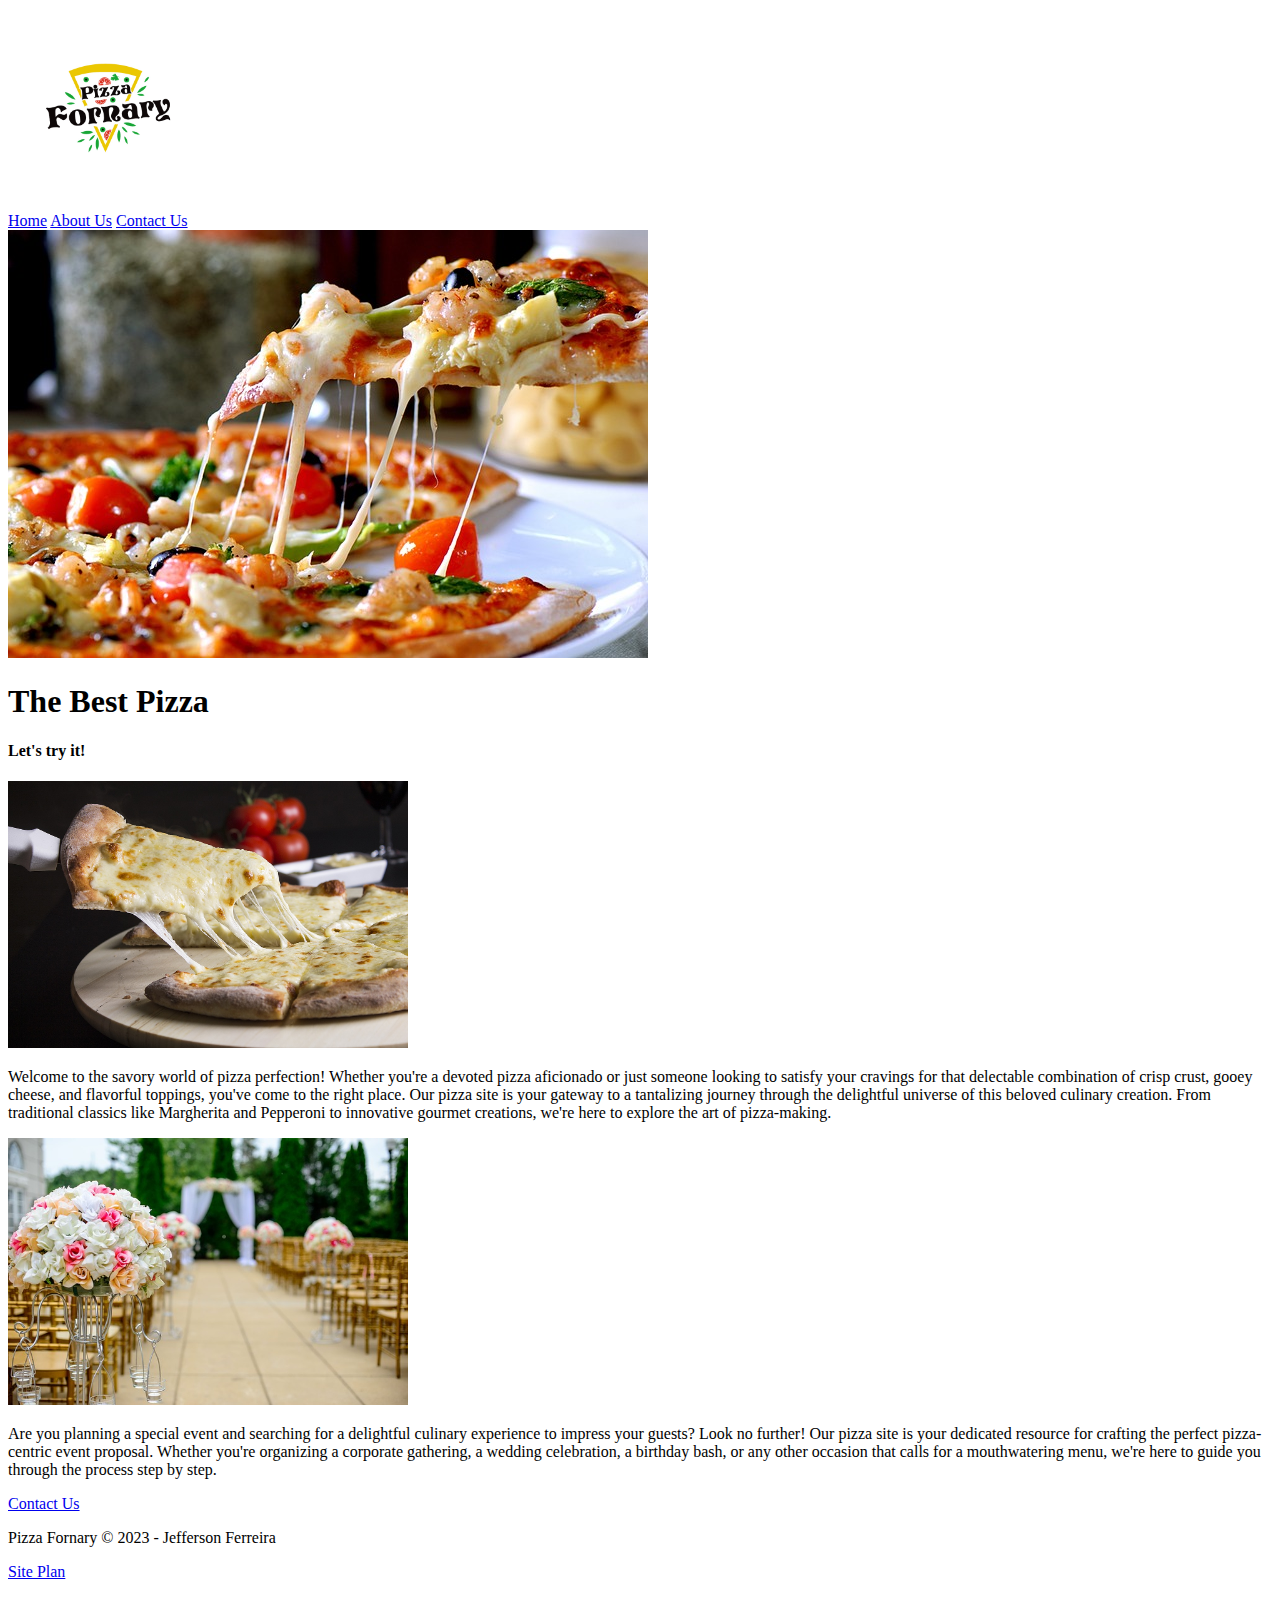
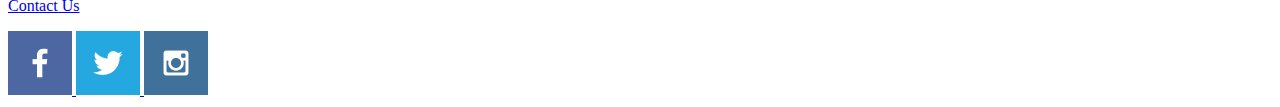
==== pizzafornary/index.html @ f6c443a0 "personal site" ====
<!DOCTYPE html>
<html lang="en">
<head>
    <meta charset="UTF-8">
    <meta name="viewport" content="width=device-width, initial-scale=1.0">
    <title>Pizza Fornary | Home</title>
    <link rel="stylesheet" href="styles/style.css">
</head>
<body>
    <div id="content">
        <header>
            <a id="logo_link" href="index.html">
                <img class="logo" src="images/logofornary.png" alt="Fornary Logo" width="200px">
            </a>
            <nav>
                <a href="index.html">Home</a>
                <a href="aboutus.html">About Us</a>
                <a href="contactus.html">Contact Us</a>
            </nav>
        </header>
        <div id="hero">
            <div id="hero-box">
                <img id="hero-img" src="images/pizzah12.jpg" alt="Pizza slice">
            </div>
            <section id="hero-msg">
                <h1 class="home-title">The Best Pizza</h1>
                <h4>Let's try it! </h4>
            </section>
        </div>
        <main class="home-grid">  

            <img class="welcome-paragraph" src="images/pizzah2.jpg" alt="cheese pizza" width="400px">
            
            <section class="txt-welcome-paragraph">  
                <p>Welcome to the savory world of pizza perfection! Whether you're a devoted pizza aficionado or just 
                   someone looking to satisfy your cravings for that delectable combination of crisp crust, gooey 
                   cheese, and flavorful toppings, you've come to the right place. Our pizza site is your gateway to 
                   a tantalizing journey through the delightful universe of this beloved culinary creation. From 
                   traditional classics like Margherita and Pepperoni to innovative gourmet creations, we're here to 
                   explore the art of pizza-making.
                </p>
            </section>

            <img class="second-paragraph" src="images/wedding.jpg" alt="wedding" width="400px">
            
            <section class="txt-welcome-paragraph">  
                <p>Are you planning a special event and searching for a delightful culinary experience to impress your 
                   guests? Look no further! Our pizza site is your dedicated resource for crafting the perfect 
                   pizza-centric event proposal. Whether you're organizing a corporate gathering, a wedding celebration, 
                   a birthday bash, or any other occasion that calls for a mouthwatering menu, we're here to guide you 
                   through the process step by step.
                </p>
                <div class="button-box">
                    <a class="Contactus" href="contactus.html">Contact Us</a>
                </div>
            </section>

            <div id="background"></div>
        </main>
        <footer>
            <p>Pizza Fornary &copy; 2023 - Jefferson Ferreira</p>
            <p><a href="site-plan.html">Site Plan</a></p>
            <p><a href="contactus.html">Contact Us</a></p>
            <div class="social">
                <a href="https://facebook.com" target="_blank">
                    <img src="images/facebook.png" alt="fb icon">
                </a>
                <a href="https://twitter.com" target="_blank">
                    <img src="images/twitter.png" alt="twitter icon">
                </a>
                <a href="https://instagram.com" target="_blank">
                    <img src="images/instagram.png" alt="instagram icon">
                </a>
            </div>
        </footer>
    </div>
    
</body>
</html>
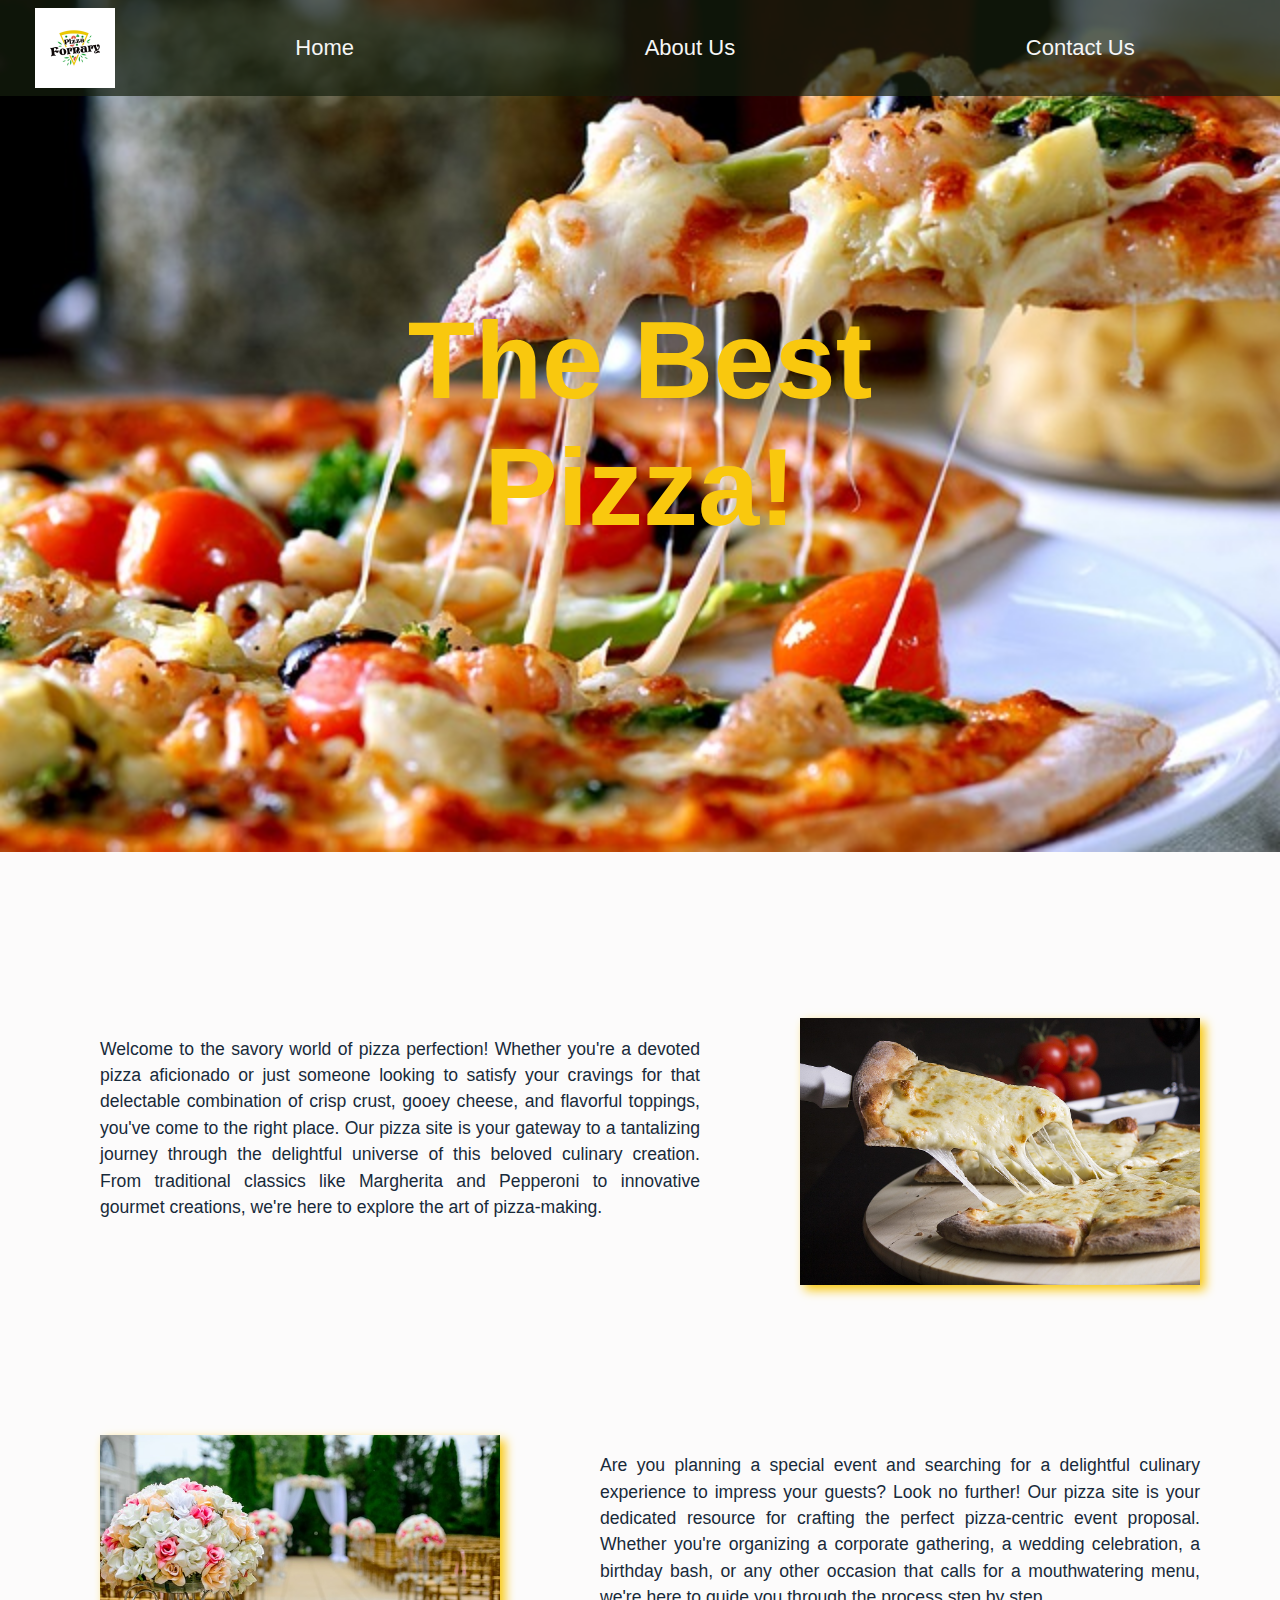
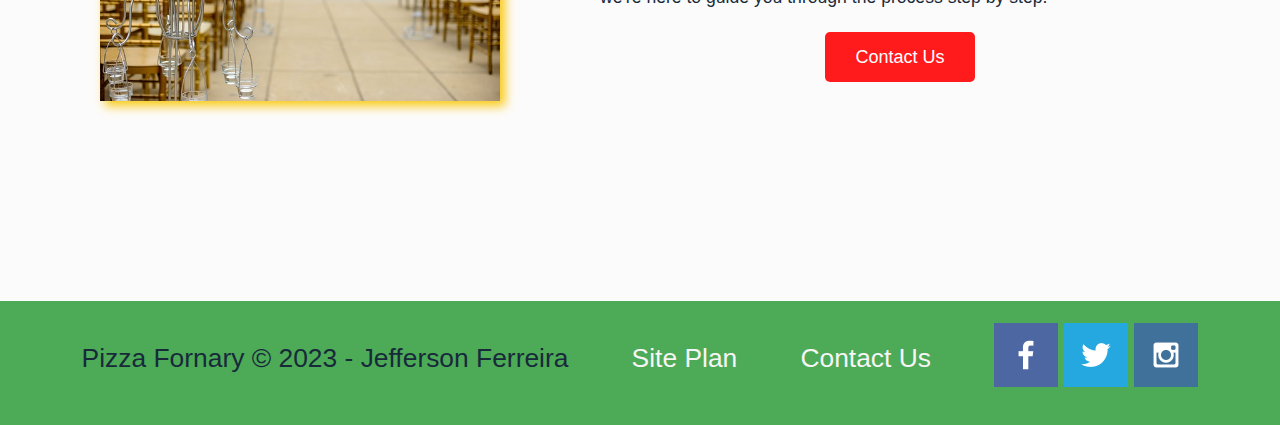
==== commit 78fef5cc: "ps page 1" ====
--- a/pizzafornary/index.html
+++ b/pizzafornary/index.html
@@ -10,7 +10,7 @@
     <div id="content">
         <header>
             <a id="logo_link" href="index.html">
-                <img class="logo" src="images/logofornary.png" alt="Fornary Logo" width="200px">
+                <img class="logo" src="images/logofornary.png" alt="Fornary Logo">
             </a>
             <nav>
                 <a href="index.html">Home</a>
@@ -23,8 +23,7 @@
                 <img id="hero-img" src="images/pizzah12.jpg" alt="Pizza slice">
             </div>
             <section id="hero-msg">
-                <h1 class="home-title">The Best Pizza</h1>
-                <h4>Let's try it! </h4>
+                <h1 class="home-title">The Best Pizza!</h1>
             </section>
         </div>
         <main class="home-grid">  
@@ -43,7 +42,7 @@
 
             <img class="second-paragraph" src="images/wedding.jpg" alt="wedding" width="400px">
             
-            <section class="txt-welcome-paragraph">  
+            <section class="txt-event">  
                 <p>Are you planning a special event and searching for a delightful culinary experience to impress your 
                    guests? Look no further! Our pizza site is your dedicated resource for crafting the perfect 
                    pizza-centric event proposal. Whether you're organizing a corporate gathering, a wedding celebration, 
@@ -51,7 +50,7 @@
                    through the process step by step.
                 </p>
                 <div class="button-box">
-                    <a class="Contactus" href="contactus.html">Contact Us</a>
+                    <a class="contactus" href="contactus.html">Contact Us</a>
                 </div>
             </section>
 
--- a/pizzafornary/styles/style.css
+++ b/pizzafornary/styles/style.css
@@ -0,0 +1,151 @@
+#content {
+    max-width: 1600px;
+    margin: 0 auto;   
+}
+nav {
+    display: flex;
+    justify-content: space-around;
+}
+nav a {
+    text-align: center;
+    color: whitesmoke;
+    text-decoration: none;
+    padding: 35px;
+}
+.home-title {
+    font-family: 'Ink Free', Arial, sans-serif;
+    font-size: 5em;
+    color: #F9C80E;
+    margin-top: 200px;
+}
+#hero-msg h1 {
+    text-align: center;
+}
+main section {
+    text-align: center;
+}
+body {
+    background-color: #fcfbfb;
+    font-family: 'Montserrat', Arial, sans-serif;
+    font-size: 22px;
+    margin: 0;
+    padding: 0;
+}
+header {
+    background-color: rgba(20,30,13, .7);
+    display: grid;
+    grid-template-columns: 150px auto;
+}
+nav a:hover {
+    background-color: #F9C80E;
+    color: whitesmoke;
+}
+.home-grid {
+    display: grid;
+    grid-template-columns: repeat(4, 1fr);
+    grid-gap: 100px;
+    margin: 100px;
+}
+.welcome-paragraph {
+    margin-top: 60px;
+    grid-column: 4/5;
+    grid-row: 1/2;
+    box-shadow: 5px 5px 10px #F9C80E;
+}
+.txt-welcome-paragraph {
+    margin-top: 60px;
+    grid-column: 1/4;
+}
+.second-paragraph {
+    margin-top: 50px;
+    grid-column: 1/2;
+    grid-row: 2/3;
+    box-shadow: 5px 5px 10px #F9C80E;
+}
+.txt-event {
+    margin-top: 50px;
+    grid-column: 2/5;
+    grid-row: 2/3;
+}
+.home-grid p {
+    color: #182A3A;
+    font-family: 'Montserrat', Arial, sans-serif;
+    font-size: .8em;
+    padding-bottom: 15px;
+    text-align: justify;
+    line-height: 1.5em;
+}
+
+footer {
+    background-color: #4DAA57;
+    color: #182A3A;
+    font-family: 'Montserrat', Arial, sans-serif;
+    font-size: 22px;
+    padding: 25px 50px;
+    padding-top: 15px;
+    margin-top: 80px;
+    display: flex;
+    justify-content: space-around;
+    align-items: center;
+}
+footer a {
+    color: whitesmoke;
+    text-decoration: none;
+}
+footer a:hover {
+    color: #F9C80E;
+}
+footer p {
+    font-size: 1.2em;
+}
+footer p a:hover {
+    text-decoration: underline;
+}
+.logo {
+    width: 80px;
+}
+.icon {
+    width: 80px;
+    padding: 10px;
+}
+#logo_link {
+    padding-top: 5px;
+    justify-self: center;
+    align-self: center;
+
+}
+#hero {
+    display: grid;
+    grid-template-columns: 1fr 3fr 1fr;
+    margin-top: -100px;
+}
+#hero-box {
+    grid-column: 1/4;
+    grid-row: 1/3;
+    z-index: -1;
+}
+#hero-msg {
+    grid-column: 2/3;
+    grid-row: 1/2;
+    margin-top: 100px;
+}
+#hero-img {
+    width: 100%;
+}
+.button-box {
+    text-align: center;
+}
+.contactus {
+    background-color: #FF1B1C;
+    color: white;
+    text-decoration: none;
+    font-family: 'Helvetica', Arial, sans-serif;
+    font-size: 18px;
+    padding: 15px 30px;
+    margin-top: 50px;
+    border-radius: 5px;
+}
+.contactus:hover {
+    background-color: #F9C80E;
+    color: whitesmoke;
+}